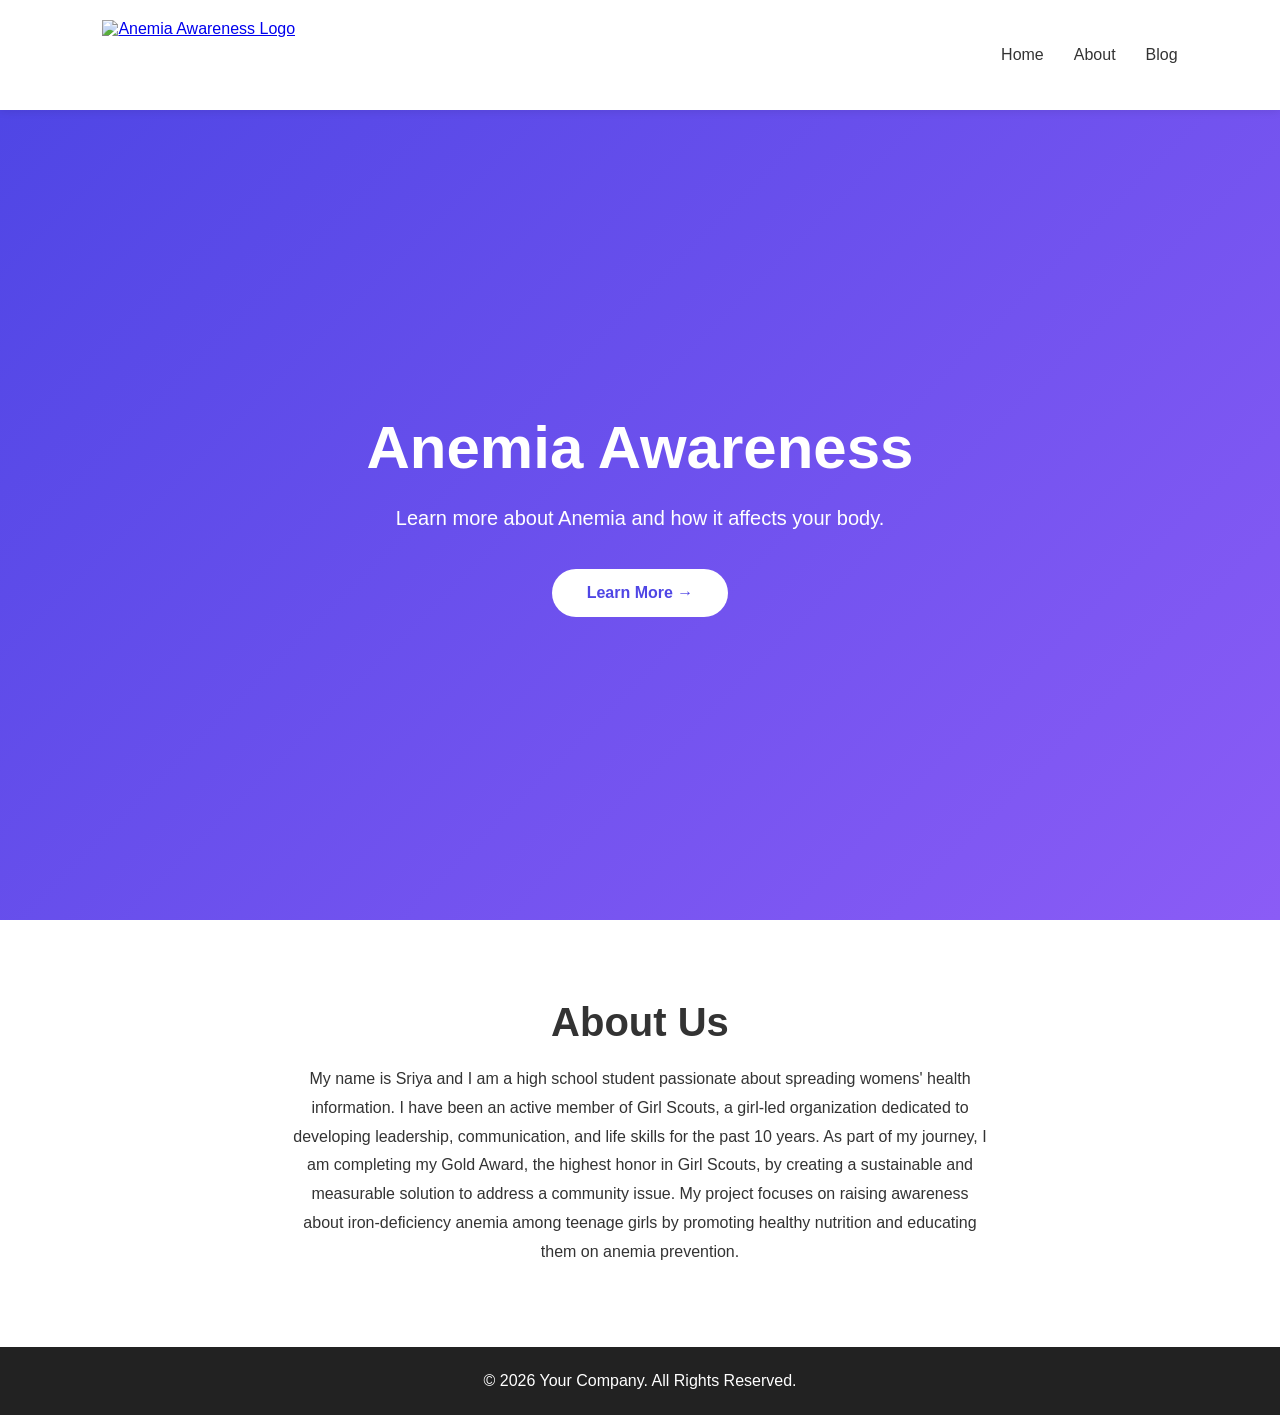
==== index.html @ 012a95c3 "Update index.html" ====
<!DOCTYPE html>
<html lang="en">
<head>
    <meta charset="UTF-8">
    <meta name="viewport" content="width=device-width, initial-scale=1.0">
    <title>Modern Website</title>
    <link rel="stylesheet" href="style.css">
</head>
<body>

<header>
    <nav class="navbar">
        <div class="logo">
    <a href="index.html">
        <img src="anemia-logo.png" alt="Anemia Awareness Logo">
    </a>
</div>
        <ul class="nav-links">
            <li><a href="#">Home</a></li>
            <li><a href="#about">About</a></li>
            <li><a href="#">Blog</a></li>
        </ul>
    </nav>

    <div class="hero">
        <div class="hero-text">
            <h1>Anemia Awareness</h1>
            <p>Learn more about Anemia and how it affects your body.</p>
            <a href="anemia.html" class="hero-btn">
    Learn More →
</a>
        </div>
    </div>
</header>

<section id="about" class="about">
    <div class="about-text">
        <h2>About Us</h2>
        <p>
            My name is Sriya and I am a high school student passionate about spreading womens' health information. I have been an active member of Girl Scouts, a girl-led organization dedicated 
        to developing leadership, communication, and life skills for the past 10 years. As part of my journey, I am completing my Gold Award, the highest honor in Girl Scouts, by creating a sustainable and measurable solution to address a community issue.
My project focuses on raising awareness about iron-deficiency anemia among teenage girls by promoting healthy nutrition and educating them on anemia prevention.

        </p>
    </div>
</section>


<footer>
    <p>© 2026 Your Company. All Rights Reserved.</p>
</footer>

</body>
</html>
---- style.css ----
html {
    scroll-behavior: smooth;
}
*{
    margin:0;
    padding:0;
    box-sizing:border-box;
    font-family:Arial, Helvetica, sans-serif;
}

body{
    background:#f7f8fc;
    color:#333;
}

.navbar{
    display:flex;
    justify-content:space-between;
    align-items:center;
    padding:20px 8%;
    background:white;
    box-shadow:0 2px 8px rgba(0,0,0,.08);
    position:sticky;
    top:0;
}

.logo img{
    height:70px;
    width:auto;
    display:block;
}

.nav-links{
    display:flex;
    list-style:none;
    gap:30px;
}

.nav-links a{
    text-decoration:none;
    color:#333;
    transition:.3s;
}

.nav-links a:hover{
    color:#4f46e5;
}

.btn{
    background:#4f46e5;
    color:white;
    padding:10px 22px;
    border-radius:30px;
    text-decoration:none;
}

.hero{
    height:90vh;
    display:flex;
    justify-content:center;
    align-items:center;
    text-align:center;
    background:linear-gradient(135deg,#4f46e5,#8b5cf6);
    color:white;
}

.hero h1{
    font-size:60px;
    margin-bottom:20px;
}

.hero p{
    max-width:650px;
    margin:auto;
    font-size:20px;
    line-height:1.6;
}

.hero-btn{
    display:inline-block;
    margin-top:35px;
    background:white;
    color:#4f46e5;
    padding:15px 35px;
    border-radius:30px;
    text-decoration:none;
    font-weight:bold;
}


.about{
    padding:80px 8%;
    background:white;
    text-align:center;
}

.about h2{
    margin-bottom:20px;
    font-size:40px;
}

.about p{
    max-width:700px;
    margin:auto;
    line-height:1.8;
}


footer{
    background:#222;
    color:white;
    text-align:center;
    padding:25px;
}

@media(max-width:768px){

    .navbar{
        flex-direction:column;
        gap:20px;
    }

    .nav-links{
        flex-direction:column;
        text-align:center;
    }

    .hero h1{
        font-size:40px;
    }

    .hero p{
        font-size:18px;
    }
}
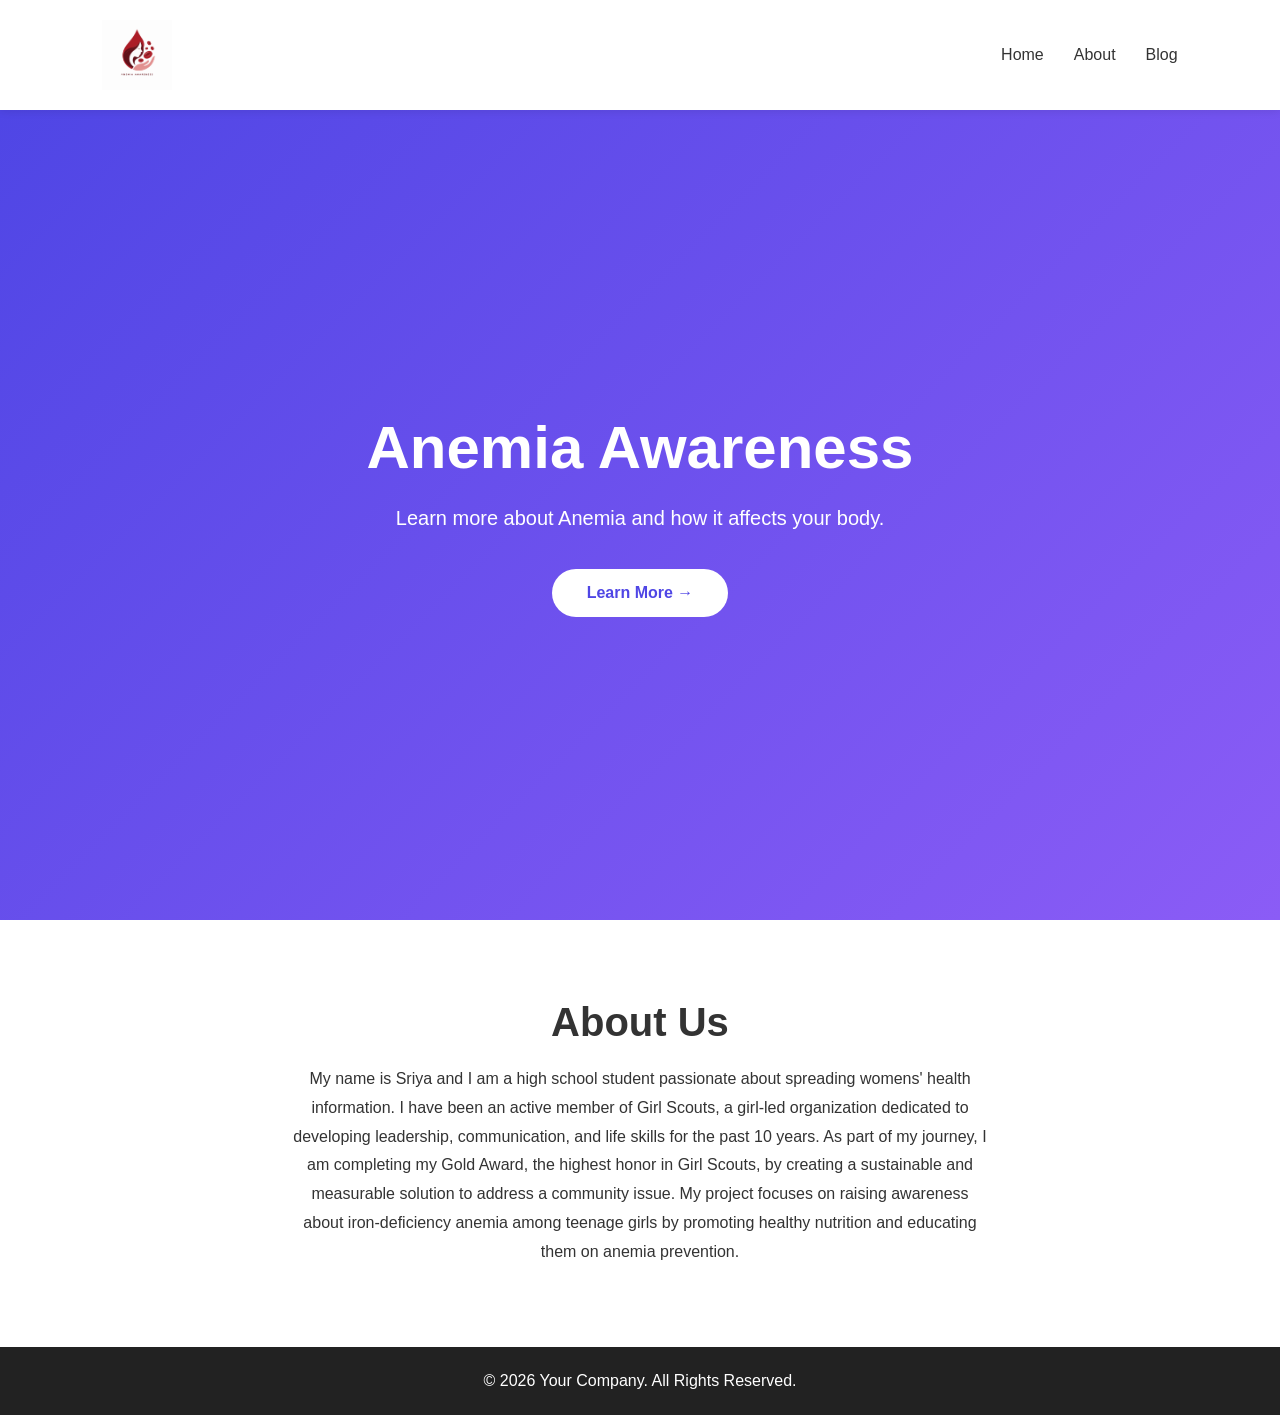
==== commit 7b0a6cfb: "Update index.html" ====
--- a/index.html
+++ b/index.html
@@ -12,7 +12,7 @@
     <nav class="navbar">
         <div class="logo">
     <a href="index.html">
-        <img src="anemia-logo.png" alt="Anemia Awareness Logo">
+        <img src="anemia-logo.png.png" alt="Anemia Awareness Logo">
     </a>
 </div>
         <ul class="nav-links">
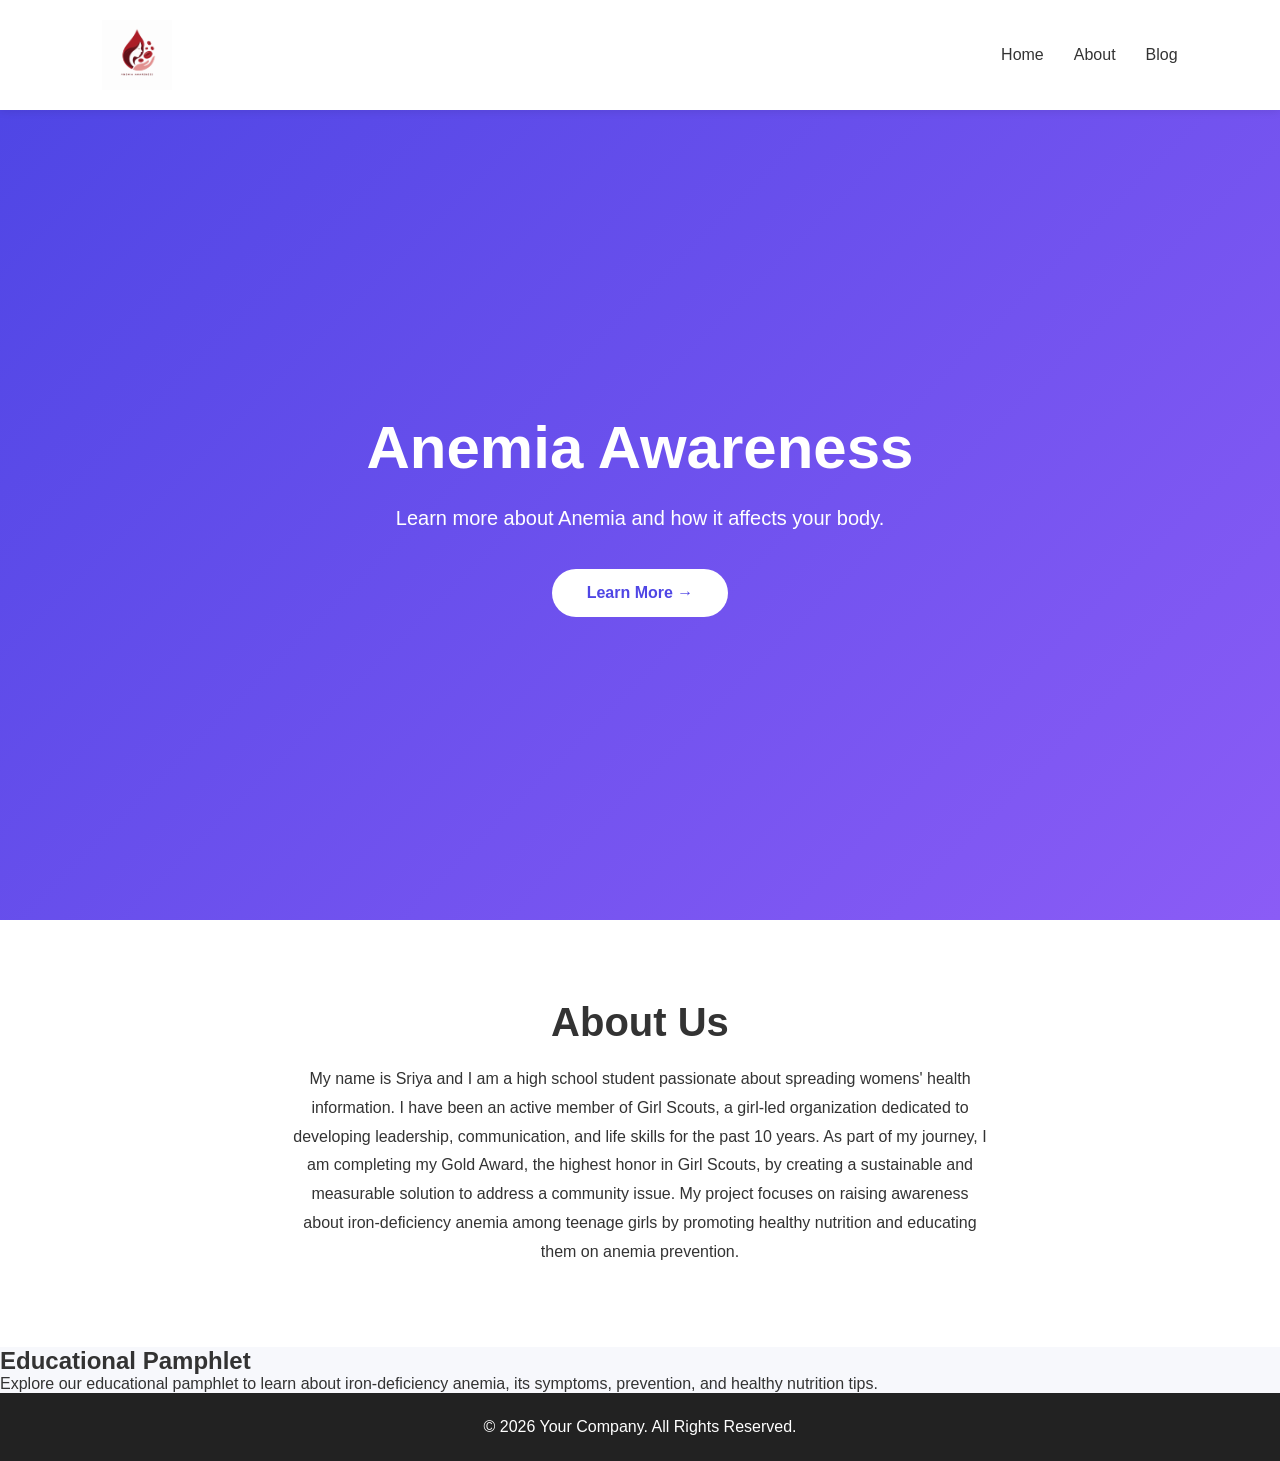
==== commit 090eeedb: "Update index.html" ====
--- a/index.html
+++ b/index.html
@@ -12,13 +12,13 @@
     <nav class="navbar">
         <div class="logo">
     <a href="index.html">
-        <img src="anemia-logo.png.png" alt="Anemia Awareness Logo">
+        <img src="images/anemia-logo.png.png" alt="Anemia Awareness Logo">
     </a>
 </div>
         <ul class="nav-links">
             <li><a href="#">Home</a></li>
             <li><a href="#about">About</a></li>
-            <li><a href="#">Blog</a></li>
+            <li><a href="blog.html">Blog</a></li>
         </ul>
     </nav>
 
@@ -45,7 +45,23 @@
     </div>
 </section>
 
+<section id="pamphlet">
 
+<h2>Educational Pamphlet</h2>
+
+<p>
+Explore our educational pamphlet to learn about iron-deficiency anemia,
+its symptoms, prevention, and healthy nutrition tips.
+</p>
+
+<div class="pamphlet">
+
+<!-- Canva Embed Here -->
+
+</div>
+
+</section>
+    
 <footer>
     <p>© 2026 Your Company. All Rights Reserved.</p>
 </footer>
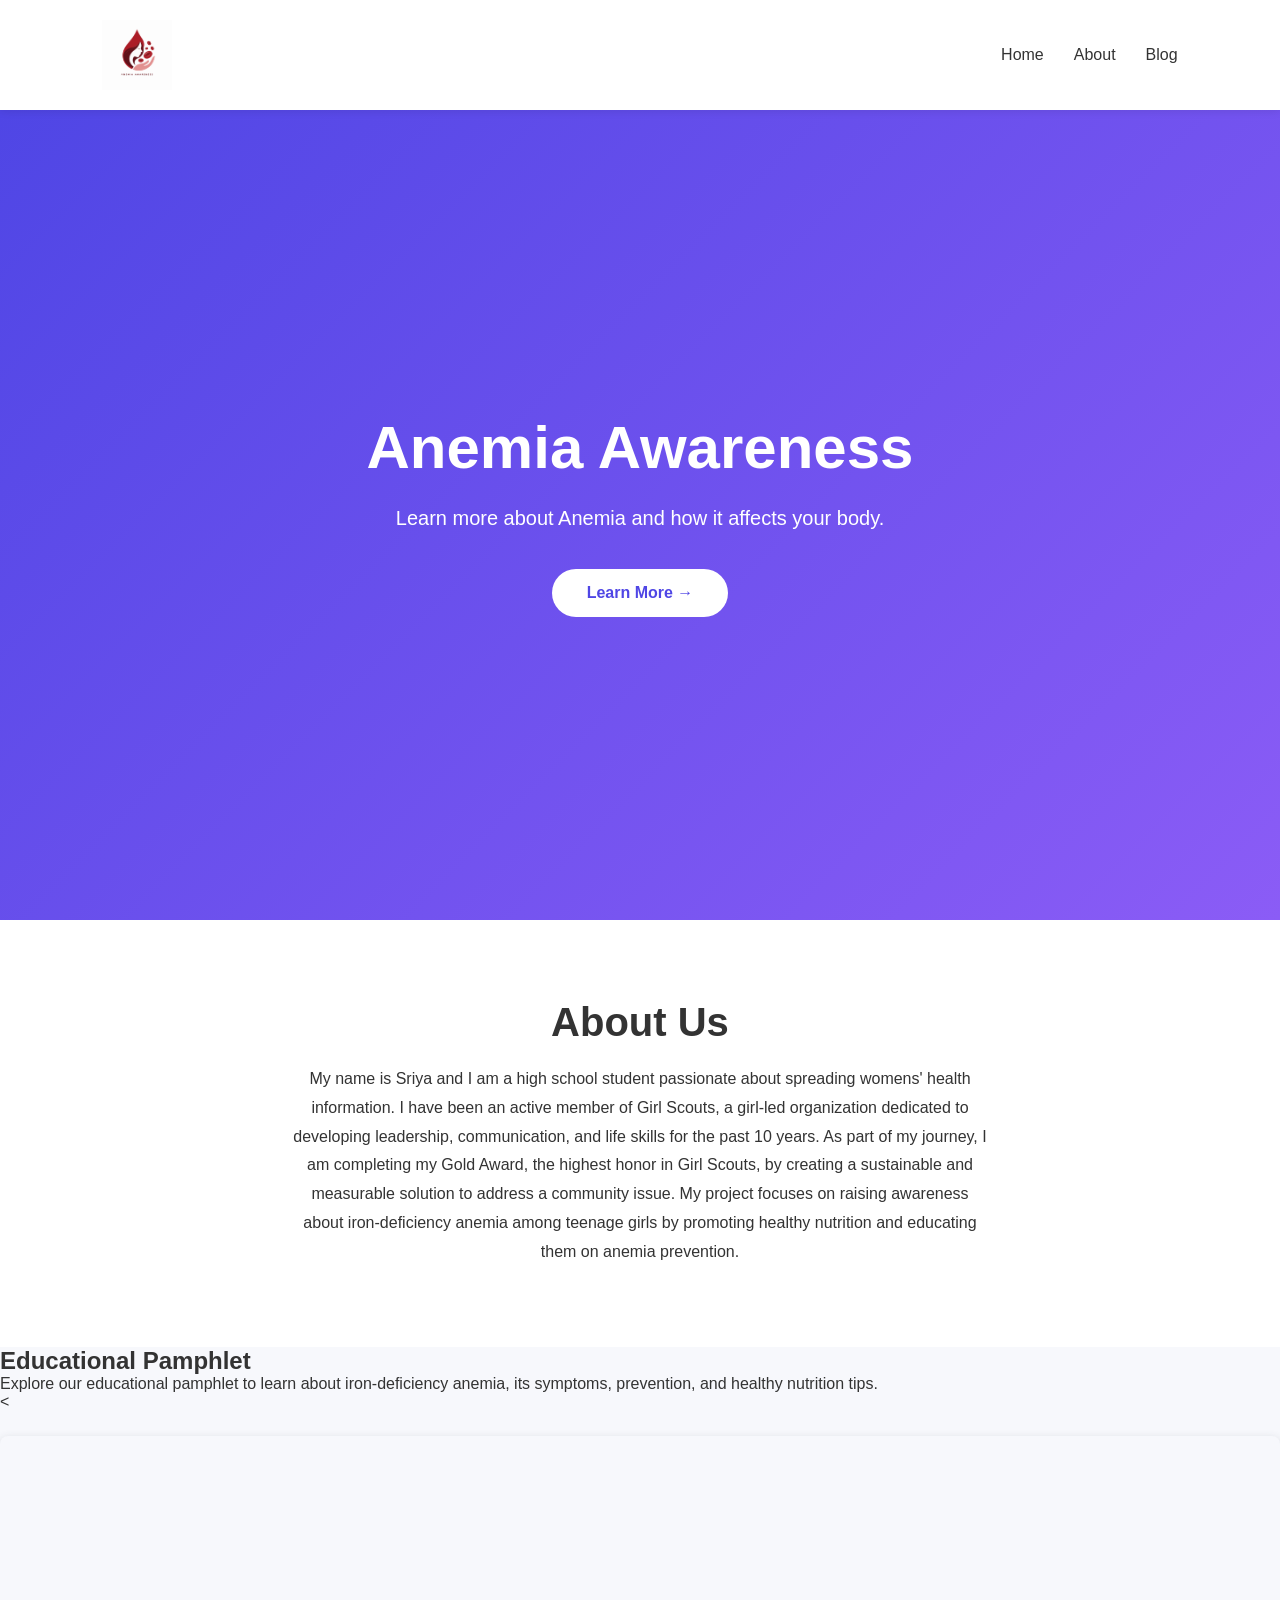
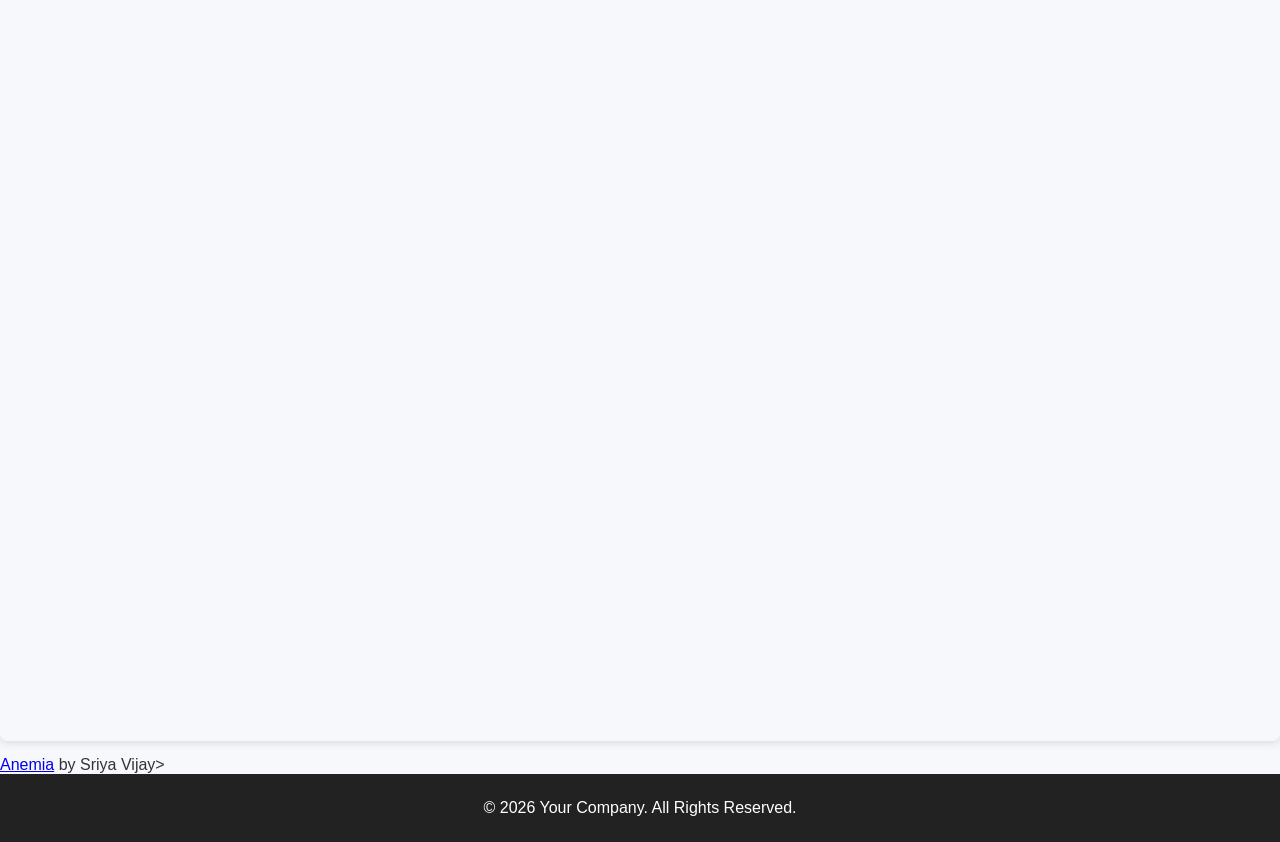
==== commit 8c72e3dc: "Update index.html" ====
--- a/index.html
+++ b/index.html
@@ -56,7 +56,16 @@
 
 <div class="pamphlet">
 
-<!-- Canva Embed Here -->
+<<div style="position: relative; width: 100%; height: 0; padding-top: 70.7071%;
+ padding-bottom: 0; box-shadow: 0 2px 8px 0 rgba(63,69,81,0.16); margin-top: 1.6em; margin-bottom: 0.9em; overflow: hidden;
+ border-radius: 8px; will-change: transform;">
+  <iframe loading="lazy" style="position: absolute; width: 100%; height: 100%; top: 0; left: 0; border: none; padding: 0;margin: 0;"
+    src="https://www.canva.com/design/DAHP5Bk3O-w/OZLHiymTXyANLclSL-EcGg/view?embed" allowfullscreen="allowfullscreen" allow="fullscreen">
+  </iframe>
+</div>
+<a href="https:&#x2F;&#x2F;www.canva.com&#x2F;design&#x2F;DAHP5Bk3O-w&#x2F;OZLHiymTXyANLclSL-EcGg&#x2F;
+    view?utm_content=DAHP5Bk3O-w&amp;utm_campaign=designshare&amp;utm_medium=embeds&amp;utm_source=link"
+    target="_blank" rel="noopener">Anemia</a> by Sriya Vijay>
 
 </div>
 
